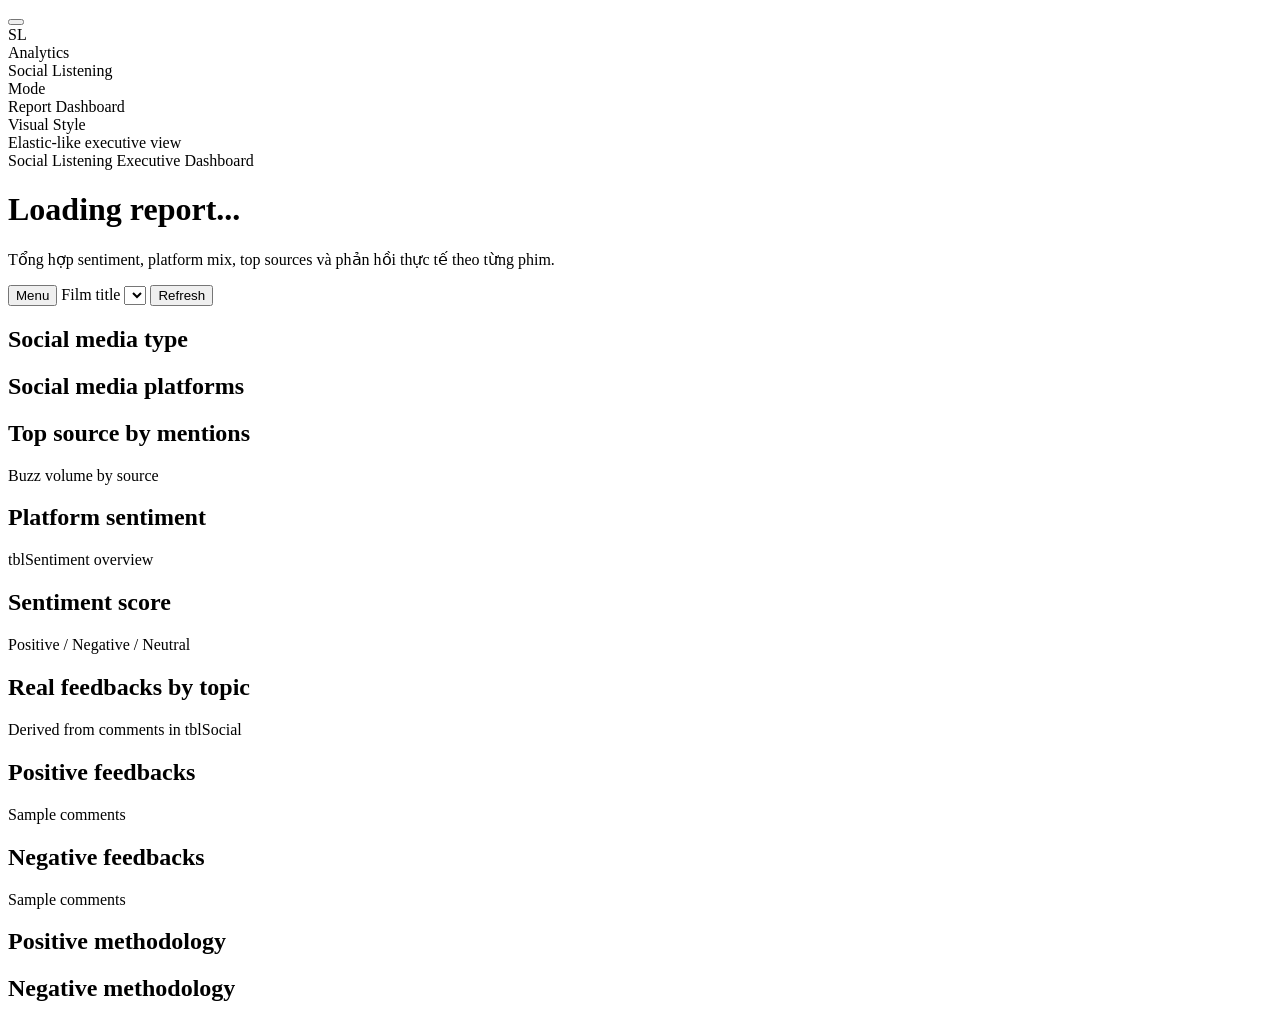
==== src/social_listening/dashboard/static/index.html @ 05f2c7bf "Initial commit for social listening version 2.0" ====
<!doctype html>
<html lang="vi">
  <head>
    <meta charset="utf-8">
    <meta name="viewport" content="width=device-width, initial-scale=1">
    <title>Social Listening Report</title>
    <link rel="stylesheet" href="/static/app.css">
  </head>
  <body>
    <div class="shell">
      <aside class="rail">
        <button type="button" class="rail-toggle" id="rail-toggle" aria-label="Toggle sidebar">
          <span></span>
          <span></span>
        </button>
        <div class="brand">
          <div class="brand-mark">SL</div>
          <div class="brand-copy">
            <div class="brand-kicker">Analytics</div>
            <div class="brand-title">Social Listening</div>
          </div>
        </div>
        <div class="rail-card">
          <div class="rail-label">Mode</div>
          <div class="rail-value">Report Dashboard</div>
        </div>
        <div class="rail-card">
          <div class="rail-label">Visual Style</div>
          <div class="rail-value">Elastic-like executive view</div>
        </div>
      </aside>

      <main class="content">
        <header class="topbar">
          <div>
            <div class="eyebrow">Social Listening Executive Dashboard</div>
            <h1 id="page-title">Loading report...</h1>
            <p class="subcopy">Tổng hợp sentiment, platform mix, top sources và phản hồi thực tế theo từng phim.</p>
            <div class="tag-row hero-tags" id="hero-tags"></div>
          </div>
          <form id="filter-form" class="filter-bar">
            <button type="button" class="mobile-rail-toggle" id="mobile-rail-toggle">Menu</button>
            <label class="filter-field">
              <span>Film title</span>
              <select id="film-title" name="film_title"></select>
            </label>
            <button type="submit" id="refresh-button">Refresh</button>
          </form>
        </header>

        <section class="metrics-grid" id="metrics-grid"></section>

        <section class="panel-grid panel-grid-top">
          <article class="panel">
            <div class="panel-header">
              <h2>Social media type</h2>
              <span id="media-total" class="panel-meta"></span>
            </div>
            <div id="media-type-card"></div>
          </article>

          <article class="panel">
            <div class="panel-header">
              <h2>Social media platforms</h2>
              <span id="platform-total" class="panel-meta"></span>
            </div>
            <div id="platform-share-card"></div>
          </article>

          <article class="panel">
            <div class="panel-header">
              <h2>Top source by mentions</h2>
              <span class="panel-meta">Buzz volume by source</span>
            </div>
            <div id="top-sources-card"></div>
          </article>
        </section>

        <section class="panel-grid panel-grid-middle">
          <article class="panel panel-table">
            <div class="panel-header">
              <h2>Platform sentiment</h2>
              <span class="panel-meta">tblSentiment overview</span>
            </div>
            <div id="platform-table"></div>
          </article>

          <article class="panel">
            <div class="panel-header">
              <h2>Sentiment score</h2>
              <span class="panel-meta">Positive / Negative / Neutral</span>
            </div>
            <div id="sentiment-card"></div>
          </article>
        </section>

        <section class="panel-grid panel-grid-bottom">
          <article class="panel panel-table">
            <div class="panel-header">
              <h2>Real feedbacks by topic</h2>
              <span class="panel-meta">Derived from comments in tblSocial</span>
            </div>
            <div id="topic-table"></div>
          </article>

          <article class="panel feedback-panel">
            <div class="panel-header">
              <h2>Positive feedbacks</h2>
              <span class="panel-meta">Sample comments</span>
            </div>
            <div id="positive-feedback"></div>
          </article>

          <article class="panel feedback-panel">
            <div class="panel-header">
              <h2>Negative feedbacks</h2>
              <span class="panel-meta">Sample comments</span>
            </div>
            <div id="negative-feedback"></div>
          </article>
        </section>

        <section class="panel-grid methodology-grid">
          <article class="panel">
            <div class="panel-header">
              <h2>Positive methodology</h2>
            </div>
            <div id="positive-rules"></div>
          </article>
          <article class="panel">
            <div class="panel-header">
              <h2>Negative methodology</h2>
            </div>
            <div id="negative-rules"></div>
          </article>
        </section>
      </main>
    </div>
    <script src="/static/app.js"></script>
  </body>
  </html>
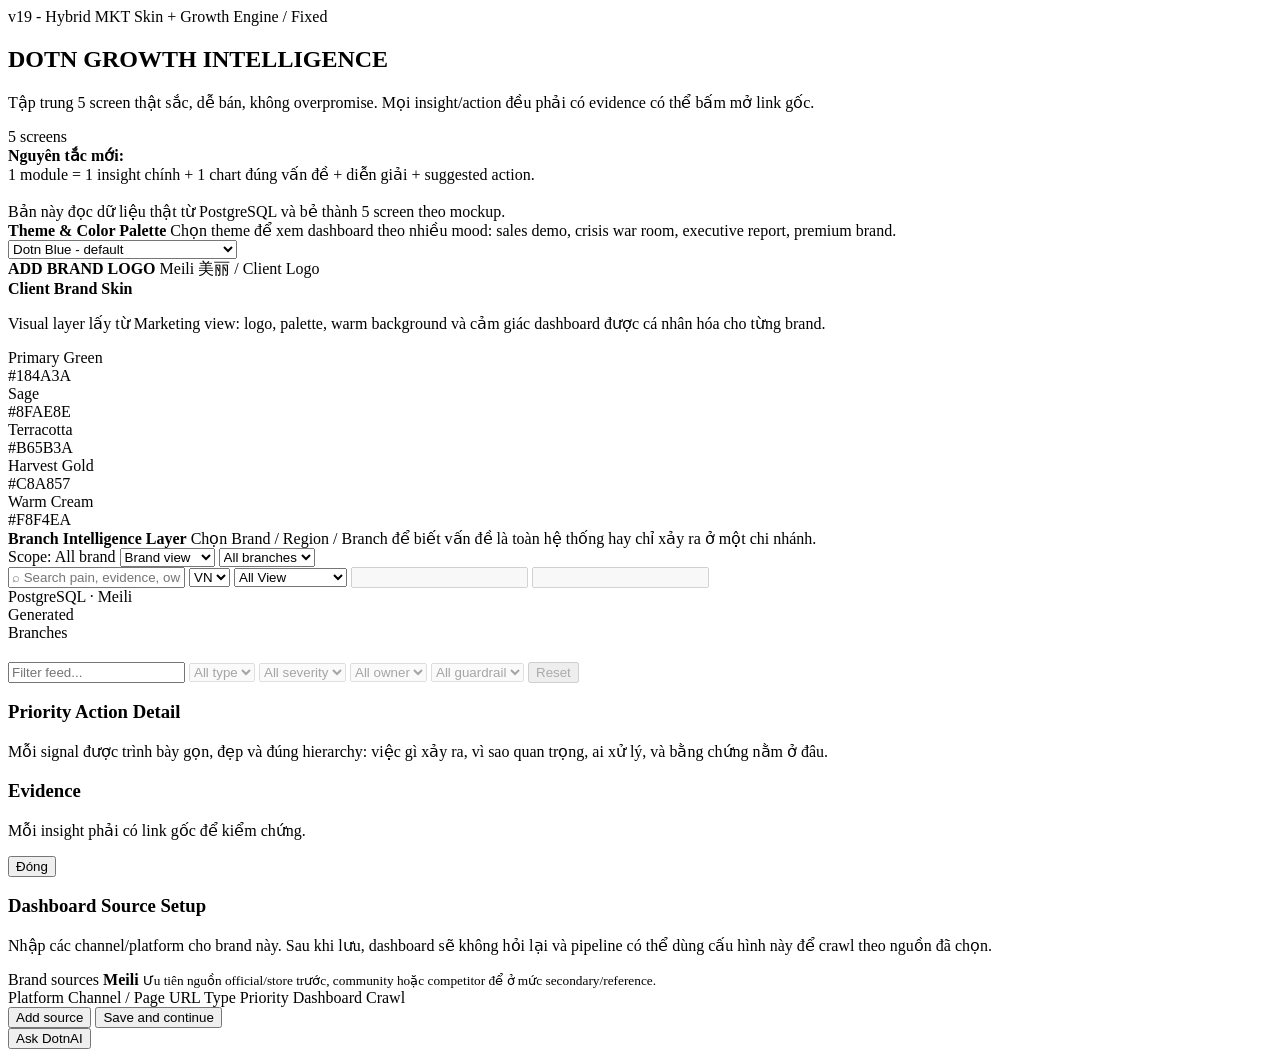
==== commit 6c5f6a57: "update code version 2" ====
--- a/src/social_listening/dashboard/static/index.html
+++ b/src/social_listening/dashboard/static/index.html
@@ -3,139 +3,185 @@
   <head>
     <meta charset="utf-8">
     <meta name="viewport" content="width=device-width, initial-scale=1">
-    <title>Social Listening Report</title>
-    <link rel="stylesheet" href="/static/app.css">
+    <title>Meili Growth Dashboard</title>
+    <link rel="stylesheet" href="/static/app.css?v=11">
   </head>
-  <body>
-    <div class="shell">
-      <aside class="rail">
-        <button type="button" class="rail-toggle" id="rail-toggle" aria-label="Toggle sidebar">
-          <span></span>
-          <span></span>
-        </button>
-        <div class="brand">
-          <div class="brand-mark">SL</div>
-          <div class="brand-copy">
-            <div class="brand-kicker">Analytics</div>
-            <div class="brand-title">Social Listening</div>
-          </div>
-        </div>
-        <div class="rail-card">
-          <div class="rail-label">Mode</div>
-          <div class="rail-value">Report Dashboard</div>
-        </div>
-        <div class="rail-card">
-          <div class="rail-label">Visual Style</div>
-          <div class="rail-value">Elastic-like executive view</div>
+  <body class="mkt-skin">
+    <div class="app">
+      <aside class="left">
+        <span class="badge">v19 - Hybrid MKT Skin + Growth Engine / Fixed</span>
+        <h1 id="brand-title">DOTN GROWTH INTELLIGENCE</h1>
+        <p id="brand-subtitle">Tập trung 5 screen thật sắc, dễ bán, không overpromise. Mọi insight/action đều phải có evidence có thể bấm mở link gốc.</p>
+        <div class="navTitle">5 screens</div>
+        <div id="nav"></div>
+        <div class="note">
+          <b id="note-title">Nguyên tắc mới:</b><br>
+          <span id="note-copy">
+          1 module = 1 insight chính + 1 chart đúng vấn đề + diễn giải + suggested action.<br><br>
+          Bản này đọc dữ liệu thật từ PostgreSQL và bẻ thành 5 screen theo mockup.
+          </span>
         </div>
       </aside>
 
-      <main class="content">
-        <header class="topbar">
-          <div>
-            <div class="eyebrow">Social Listening Executive Dashboard</div>
-            <h1 id="page-title">Loading report...</h1>
-            <p class="subcopy">Tổng hợp sentiment, platform mix, top sources và phản hồi thực tế theo từng phim.</p>
-            <div class="tag-row hero-tags" id="hero-tags"></div>
+      <main class="right">
+        <section class="themeBar">
+          <div class="themeInfo">
+            <b id="theme-title">Theme &amp; Color Palette</b>
+            <span id="theme-copy">Chọn theme để xem dashboard theo nhiều mood: sales demo, crisis war room, executive report, premium brand.</span>
           </div>
-          <form id="filter-form" class="filter-bar">
-            <button type="button" class="mobile-rail-toggle" id="mobile-rail-toggle">Menu</button>
-            <label class="filter-field">
-              <span>Film title</span>
-              <select id="film-title" name="film_title"></select>
-            </label>
-            <button type="submit" id="refresh-button">Refresh</button>
-          </form>
-        </header>
-
-        <section class="metrics-grid" id="metrics-grid"></section>
-
-        <section class="panel-grid panel-grid-top">
-          <article class="panel">
-            <div class="panel-header">
-              <h2>Social media type</h2>
-              <span id="media-total" class="panel-meta"></span>
+          <div class="themeControls">
+            <select id="themeSelect" class="themeSelect">
+              <option value="default">Dotn Blue - default</option>
+              <option value="executive-dark">Executive Dark - CEO/board report</option>
+              <option value="reputation-red">Reputation Red - crisis mode</option>
+              <option value="growth-green">Growth Green - opportunity mode</option>
+              <option value="premium-purple">Premium Purple - brand report</option>
+              <option value="minimal-gray">Minimal Gray - clean consulting</option>
+            </select>
+            <div class="paletteSwatches">
+              <span class="swatch navy"></span>
+              <span class="swatch blue"></span>
+              <span class="swatch sage"></span>
+              <span class="swatch gold"></span>
+              <span class="swatch red"></span>
+              <span class="swatch purple"></span>
             </div>
-            <div id="media-type-card"></div>
-          </article>
-
-          <article class="panel">
-            <div class="panel-header">
-              <h2>Social media platforms</h2>
-              <span id="platform-total" class="panel-meta"></span>
-            </div>
-            <div id="platform-share-card"></div>
-          </article>
-
-          <article class="panel">
-            <div class="panel-header">
-              <h2>Top source by mentions</h2>
-              <span class="panel-meta">Buzz volume by source</span>
-            </div>
-            <div id="top-sources-card"></div>
-          </article>
+          </div>
         </section>
 
-        <section class="panel-grid panel-grid-middle">
-          <article class="panel panel-table">
-            <div class="panel-header">
-              <h2>Platform sentiment</h2>
-              <span class="panel-meta">tblSentiment overview</span>
+        <section class="brandkitV19">
+          <div class="brandkitIntro">
+            <div class="brandLogoSlot">
+              <b id="brand-logo-title">ADD BRAND LOGO</b>
+              <span id="brand-logo-caption">Meili 美丽 / Client Logo</span>
             </div>
-            <div id="platform-table"></div>
-          </article>
-
-          <article class="panel">
-            <div class="panel-header">
-              <h2>Sentiment score</h2>
-              <span class="panel-meta">Positive / Negative / Neutral</span>
+            <div>
+              <b id="brand-skin-title">Client Brand Skin</b>
+              <p id="brand-skin-copy">Visual layer lấy từ Marketing view: logo, palette, warm background và cảm giác dashboard được cá nhân hóa cho từng brand.</p>
             </div>
-            <div id="sentiment-card"></div>
-          </article>
+          </div>
+          <div class="brandPaletteV19">
+            <div class="brandSwatch"><i class="swatchBlock primary"></i><span>Primary Green<br>#184A3A</span></div>
+            <div class="brandSwatch"><i class="swatchBlock sage"></i><span>Sage<br>#8FAE8E</span></div>
+            <div class="brandSwatch"><i class="swatchBlock terra"></i><span>Terracotta<br>#B65B3A</span></div>
+            <div class="brandSwatch"><i class="swatchBlock gold"></i><span>Harvest Gold<br>#C8A857</span></div>
+            <div class="brandSwatch"><i class="swatchBlock cream"></i><span>Warm Cream<br>#F8F4EA</span></div>
+          </div>
         </section>
 
-        <section class="panel-grid panel-grid-bottom">
-          <article class="panel panel-table">
-            <div class="panel-header">
-              <h2>Real feedbacks by topic</h2>
-              <span class="panel-meta">Derived from comments in tblSocial</span>
-            </div>
-            <div id="topic-table"></div>
-          </article>
-
-          <article class="panel feedback-panel">
-            <div class="panel-header">
-              <h2>Positive feedbacks</h2>
-              <span class="panel-meta">Sample comments</span>
-            </div>
-            <div id="positive-feedback"></div>
-          </article>
-
-          <article class="panel feedback-panel">
-            <div class="panel-header">
-              <h2>Negative feedbacks</h2>
-              <span class="panel-meta">Sample comments</span>
-            </div>
-            <div id="negative-feedback"></div>
-          </article>
+        <section class="branchScopeBar">
+          <div class="branchInfo">
+            <b id="branch-scope-title">Branch Intelligence Layer</b>
+            <span id="branch-scope-copy">Chọn Brand / Region / Branch để biết vấn đề là toàn hệ thống hay chỉ xảy ra ở một chi nhánh.</span>
+          </div>
+          <div class="branchControls">
+            <span class="branchBadge" id="branchContextBadge">Scope: All brand</span>
+            <select id="scopeSelect" class="controlSelect">
+              <option value="brand">Brand view</option>
+              <option value="region">Region view</option>
+              <option value="branch">Branch view</option>
+            </select>
+            <select id="branchSelect" class="controlSelect">
+              <option value="all">All branches</option>
+            </select>
+          </div>
         </section>
 
-        <section class="panel-grid methodology-grid">
-          <article class="panel">
-            <div class="panel-header">
-              <h2>Positive methodology</h2>
-            </div>
-            <div id="positive-rules"></div>
-          </article>
-          <article class="panel">
-            <div class="panel-header">
-              <h2>Negative methodology</h2>
-            </div>
-            <div id="negative-rules"></div>
-          </article>
+        <div class="top">
+          <input id="search" placeholder="⌕ Search pain, evidence, owner, CTA...">
+          <select id="languageSelect" class="controlSelect">
+            <option value="vi">VN</option>
+            <option value="en">EN</option>
+          </select>
+          <select id="viewSelect" class="controlSelect">
+            <option value="all">All View</option>
+            <option value="marketing">Marketing View</option>
+          </select>
+          <input id="fromDate" type="text" disabled>
+          <input id="toDate" type="text" disabled>
+          <div class="account" id="account-pill">PostgreSQL · Meili</div>
+          <div class="account" id="generated-pill">Generated</div>
+          <div class="account" id="branch-pill">Branches</div>
+        </div>
+
+        <section class="header">
+          <h2 id="title"></h2>
+          <p id="subtitle"></p>
+          <div class="headline" id="headline"></div>
+        </section>
+
+        <div class="filters">
+          <input id="tableFilter" placeholder="Filter feed...">
+          <select id="filter-type" disabled><option>All type</option></select>
+          <select id="filter-severity" disabled><option>All severity</option></select>
+          <select id="filter-owner" disabled><option>All owner</option></select>
+          <select id="filter-guardrail" disabled><option>All guardrail</option></select>
+          <button id="reset-button" type="button" disabled>Reset</button>
+        </div>
+
+        <section class="quick" id="quick"></section>
+        <section class="moduleGrid" id="modules"></section>
+
+        <section class="feed">
+          <div class="feedHead">
+            <h3 id="feed-title">Priority Action Detail</h3>
+            <p id="feed-copy">Mỗi signal được trình bày gọn, đẹp và đúng hierarchy: việc gì xảy ra, vì sao quan trọng, ai xử lý, và bằng chứng nằm ở đâu.</p>
+          </div>
+          <div id="feedTable"></div>
         </section>
       </main>
     </div>
-    <script src="/static/app.js"></script>
+
+    <div id="evidenceOverlay" class="evidenceOverlay hidden">
+      <div class="evidenceBackdrop" data-close-evidence="1"></div>
+      <aside class="evidencePanel">
+        <div class="evidencePanelHead">
+          <div>
+            <h3 id="evidence-title">Evidence</h3>
+            <p id="evidence-subtitle">Mỗi insight phải có link gốc để kiểm chứng.</p>
+          </div>
+          <button id="evidence-close" class="evidenceClose" type="button">Đóng</button>
+        </div>
+        <div class="evidenceStats" id="evidence-stats"></div>
+        <div class="evidenceList" id="evidence-list"></div>
+        <div class="evidenceFoot" id="evidence-foot"></div>
+      </aside>
+    </div>
+    <div id="sourceConfigOverlay" class="sourceConfigOverlay hidden">
+      <div class="sourceConfigBackdrop"></div>
+      <section class="sourceConfigModal">
+        <div class="sourceConfigHead">
+          <div>
+            <h3 id="source-config-title">Dashboard Source Setup</h3>
+            <p id="source-config-copy">Nhập các channel/platform cho brand này. Sau khi lưu, dashboard sẽ không hỏi lại và pipeline có thể dùng cấu hình này để crawl theo nguồn đã chọn.</p>
+          </div>
+        </div>
+        <div class="sourceConfigSummary">
+          <span class="sourceHint">Brand sources</span>
+          <strong id="source-config-brand">Meili</strong>
+          <small>Ưu tiên nguồn official/store trước, community hoặc competitor để ở mức secondary/reference.</small>
+        </div>
+        <div class="sourceConfigTable">
+          <div class="sourceConfigTableHead">
+            <span>Platform</span>
+            <span>Channel / Page</span>
+            <span>URL</span>
+            <span>Type</span>
+            <span>Priority</span>
+            <span>Dashboard</span>
+            <span>Crawl</span>
+            <span></span>
+          </div>
+          <div id="sourceConfigRows" class="sourceConfigRows"></div>
+        </div>
+        <div class="sourceConfigActions">
+          <button id="addSourceRow" class="secondaryBtn" type="button">Add source</button>
+          <button id="saveSourceConfig" class="primaryBtn" type="button">Save and continue</button>
+        </div>
+        <div id="sourceConfigError" class="sourceConfigError hidden"></div>
+      </section>
+    </div>
+    <button id="aiFab" class="aiFab" type="button">Ask DotnAI</button>
+    <script src="/static/app.js?v=11"></script>
   </body>
-  </html>
+</html>
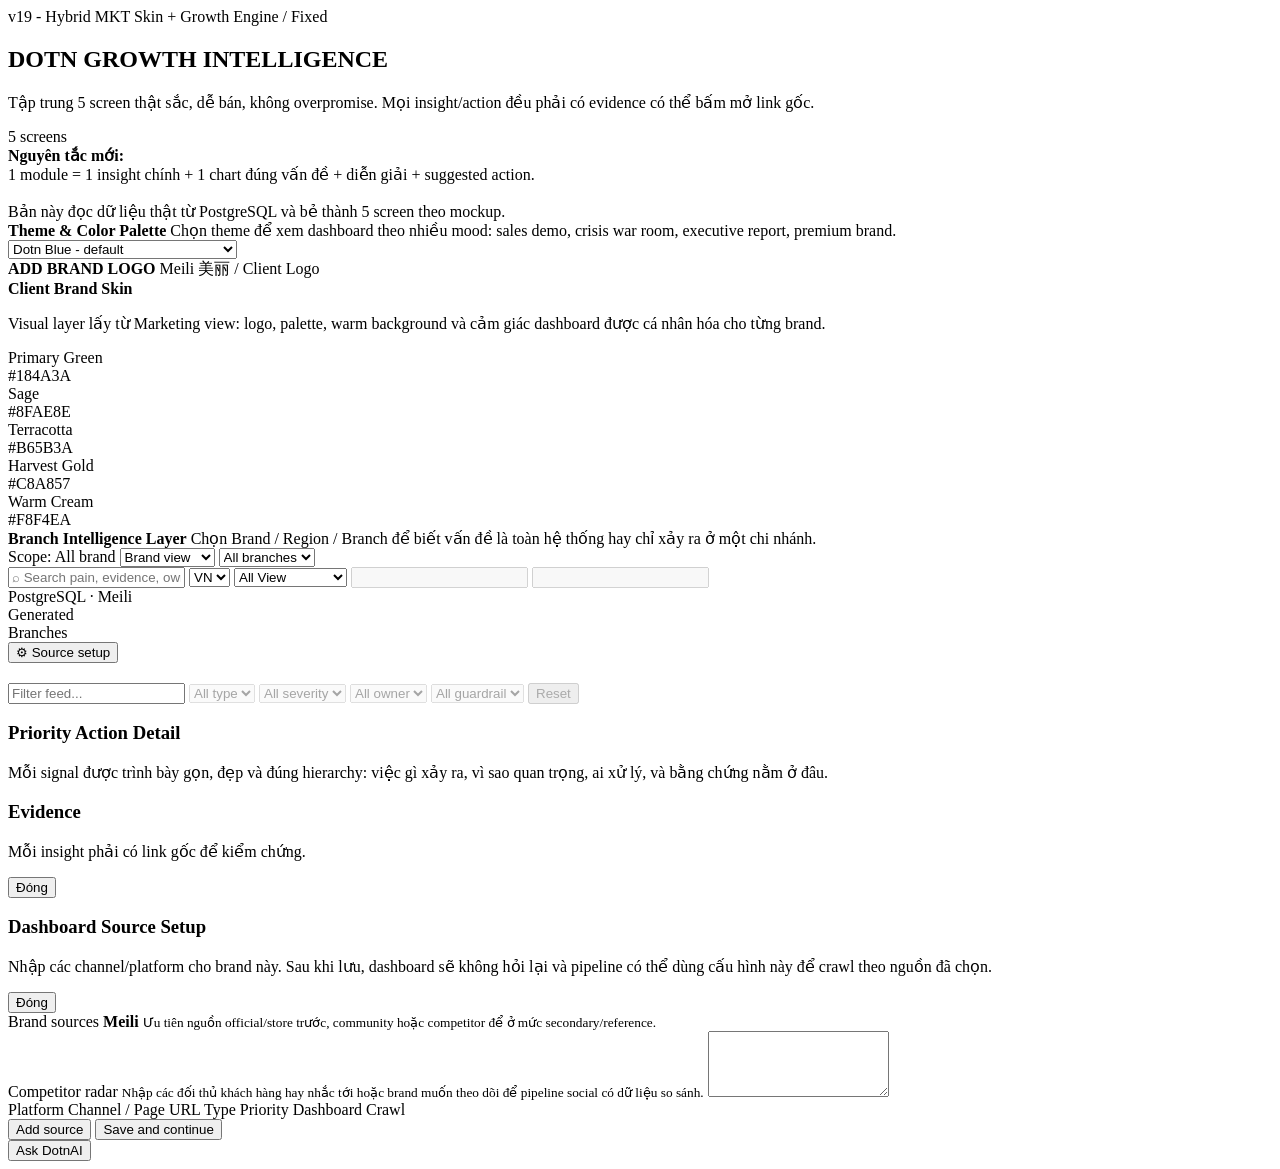
==== commit 467fdb7f: "export db" ====
--- a/src/social_listening/dashboard/static/index.html
+++ b/src/social_listening/dashboard/static/index.html
@@ -1,24 +1,29 @@
 <!doctype html>
 <html lang="vi">
   <head>
-    <meta charset="utf-8">
-    <meta name="viewport" content="width=device-width, initial-scale=1">
+    <meta charset="utf-8" />
+    <meta name="viewport" content="width=device-width, initial-scale=1" />
     <title>Meili Growth Dashboard</title>
-    <link rel="stylesheet" href="/static/app.css?v=11">
+    <link rel="stylesheet" href="/static/app.css?v=11" />
   </head>
   <body class="mkt-skin">
     <div class="app">
       <aside class="left">
         <span class="badge">v19 - Hybrid MKT Skin + Growth Engine / Fixed</span>
         <h1 id="brand-title">DOTN GROWTH INTELLIGENCE</h1>
-        <p id="brand-subtitle">Tập trung 5 screen thật sắc, dễ bán, không overpromise. Mọi insight/action đều phải có evidence có thể bấm mở link gốc.</p>
+        <p id="brand-subtitle">
+          Tập trung 5 screen thật sắc, dễ bán, không overpromise. Mọi
+          insight/action đều phải có evidence có thể bấm mở link gốc.
+        </p>
         <div class="navTitle">5 screens</div>
         <div id="nav"></div>
         <div class="note">
-          <b id="note-title">Nguyên tắc mới:</b><br>
+          <b id="note-title">Nguyên tắc mới:</b><br />
           <span id="note-copy">
-          1 module = 1 insight chính + 1 chart đúng vấn đề + diễn giải + suggested action.<br><br>
-          Bản này đọc dữ liệu thật từ PostgreSQL và bẻ thành 5 screen theo mockup.
+            1 module = 1 insight chính + 1 chart đúng vấn đề + diễn giải +
+            suggested action.<br /><br />
+            Bản này đọc dữ liệu thật từ PostgreSQL và bẻ thành 5 screen theo
+            mockup.
           </span>
         </div>
       </aside>
@@ -27,16 +32,29 @@
         <section class="themeBar">
           <div class="themeInfo">
             <b id="theme-title">Theme &amp; Color Palette</b>
-            <span id="theme-copy">Chọn theme để xem dashboard theo nhiều mood: sales demo, crisis war room, executive report, premium brand.</span>
+            <span id="theme-copy"
+              >Chọn theme để xem dashboard theo nhiều mood: sales demo, crisis
+              war room, executive report, premium brand.</span
+            >
           </div>
           <div class="themeControls">
             <select id="themeSelect" class="themeSelect">
               <option value="default">Dotn Blue - default</option>
-              <option value="executive-dark">Executive Dark - CEO/board report</option>
-              <option value="reputation-red">Reputation Red - crisis mode</option>
-              <option value="growth-green">Growth Green - opportunity mode</option>
-              <option value="premium-purple">Premium Purple - brand report</option>
-              <option value="minimal-gray">Minimal Gray - clean consulting</option>
+              <option value="executive-dark">
+                Executive Dark - CEO/board report
+              </option>
+              <option value="reputation-red">
+                Reputation Red - crisis mode
+              </option>
+              <option value="growth-green">
+                Growth Green - opportunity mode
+              </option>
+              <option value="premium-purple">
+                Premium Purple - brand report
+              </option>
+              <option value="minimal-gray">
+                Minimal Gray - clean consulting
+              </option>
             </select>
             <div class="paletteSwatches">
               <span class="swatch navy"></span>
@@ -57,25 +75,48 @@
             </div>
             <div>
               <b id="brand-skin-title">Client Brand Skin</b>
-              <p id="brand-skin-copy">Visual layer lấy từ Marketing view: logo, palette, warm background và cảm giác dashboard được cá nhân hóa cho từng brand.</p>
+              <p id="brand-skin-copy">
+                Visual layer lấy từ Marketing view: logo, palette, warm
+                background và cảm giác dashboard được cá nhân hóa cho từng
+                brand.
+              </p>
             </div>
           </div>
           <div class="brandPaletteV19">
-            <div class="brandSwatch"><i class="swatchBlock primary"></i><span>Primary Green<br>#184A3A</span></div>
-            <div class="brandSwatch"><i class="swatchBlock sage"></i><span>Sage<br>#8FAE8E</span></div>
-            <div class="brandSwatch"><i class="swatchBlock terra"></i><span>Terracotta<br>#B65B3A</span></div>
-            <div class="brandSwatch"><i class="swatchBlock gold"></i><span>Harvest Gold<br>#C8A857</span></div>
-            <div class="brandSwatch"><i class="swatchBlock cream"></i><span>Warm Cream<br>#F8F4EA</span></div>
+            <div class="brandSwatch">
+              <i class="swatchBlock primary"></i
+              ><span>Primary Green<br />#184A3A</span>
+            </div>
+            <div class="brandSwatch">
+              <i class="swatchBlock sage"></i><span>Sage<br />#8FAE8E</span>
+            </div>
+            <div class="brandSwatch">
+              <i class="swatchBlock terra"></i
+              ><span>Terracotta<br />#B65B3A</span>
+            </div>
+            <div class="brandSwatch">
+              <i class="swatchBlock gold"></i
+              ><span>Harvest Gold<br />#C8A857</span>
+            </div>
+            <div class="brandSwatch">
+              <i class="swatchBlock cream"></i
+              ><span>Warm Cream<br />#F8F4EA</span>
+            </div>
           </div>
         </section>
 
         <section class="branchScopeBar">
           <div class="branchInfo">
             <b id="branch-scope-title">Branch Intelligence Layer</b>
-            <span id="branch-scope-copy">Chọn Brand / Region / Branch để biết vấn đề là toàn hệ thống hay chỉ xảy ra ở một chi nhánh.</span>
+            <span id="branch-scope-copy"
+              >Chọn Brand / Region / Branch để biết vấn đề là toàn hệ thống hay
+              chỉ xảy ra ở một chi nhánh.</span
+            >
           </div>
           <div class="branchControls">
-            <span class="branchBadge" id="branchContextBadge">Scope: All brand</span>
+            <span class="branchBadge" id="branchContextBadge"
+              >Scope: All brand</span
+            >
             <select id="scopeSelect" class="controlSelect">
               <option value="brand">Brand view</option>
               <option value="region">Region view</option>
@@ -88,7 +129,10 @@
         </section>
 
         <div class="top">
-          <input id="search" placeholder="⌕ Search pain, evidence, owner, CTA...">
+          <input
+            id="search"
+            placeholder="⌕ Search pain, evidence, owner, CTA..."
+          />
           <select id="languageSelect" class="controlSelect">
             <option value="vi">VN</option>
             <option value="en">EN</option>
@@ -97,11 +141,20 @@
             <option value="all">All View</option>
             <option value="marketing">Marketing View</option>
           </select>
-          <input id="fromDate" type="text" disabled>
-          <input id="toDate" type="text" disabled>
+          <input id="fromDate" type="text" disabled />
+          <input id="toDate" type="text" disabled />
           <div class="account" id="account-pill">PostgreSQL · Meili</div>
           <div class="account" id="generated-pill">Generated</div>
           <div class="account" id="branch-pill">Branches</div>
+          <button
+            id="sourceSettingsButton"
+            class="settingsBtn"
+            type="button"
+            aria-label="Open source setup"
+          >
+            <span class="settingsBtnIcon" aria-hidden="true">⚙</span>
+            <span id="source-settings-label">Source setup</span>
+          </button>
         </div>
 
         <section class="header">
@@ -111,11 +164,19 @@
         </section>
 
         <div class="filters">
-          <input id="tableFilter" placeholder="Filter feed...">
-          <select id="filter-type" disabled><option>All type</option></select>
-          <select id="filter-severity" disabled><option>All severity</option></select>
-          <select id="filter-owner" disabled><option>All owner</option></select>
-          <select id="filter-guardrail" disabled><option>All guardrail</option></select>
+          <input id="tableFilter" placeholder="Filter feed..." />
+          <select id="filter-type" disabled>
+            <option>All type</option>
+          </select>
+          <select id="filter-severity" disabled>
+            <option>All severity</option>
+          </select>
+          <select id="filter-owner" disabled>
+            <option>All owner</option>
+          </select>
+          <select id="filter-guardrail" disabled>
+            <option>All guardrail</option>
+          </select>
           <button id="reset-button" type="button" disabled>Reset</button>
         </div>
 
@@ -125,7 +186,10 @@
         <section class="feed">
           <div class="feedHead">
             <h3 id="feed-title">Priority Action Detail</h3>
-            <p id="feed-copy">Mỗi signal được trình bày gọn, đẹp và đúng hierarchy: việc gì xảy ra, vì sao quan trọng, ai xử lý, và bằng chứng nằm ở đâu.</p>
+            <p id="feed-copy">
+              Mỗi signal được trình bày gọn, đẹp và đúng hierarchy: việc gì xảy
+              ra, vì sao quan trọng, ai xử lý, và bằng chứng nằm ở đâu.
+            </p>
           </div>
           <div id="feedTable"></div>
         </section>
@@ -138,9 +202,13 @@
         <div class="evidencePanelHead">
           <div>
             <h3 id="evidence-title">Evidence</h3>
-            <p id="evidence-subtitle">Mỗi insight phải có link gốc để kiểm chứng.</p>
-          </div>
-          <button id="evidence-close" class="evidenceClose" type="button">Đóng</button>
+            <p id="evidence-subtitle">
+              Mỗi insight phải có link gốc để kiểm chứng.
+            </p>
+          </div>
+          <button id="evidence-close" class="evidenceClose" type="button">
+            Đóng
+          </button>
         </div>
         <div class="evidenceStats" id="evidence-stats"></div>
         <div class="evidenceList" id="evidence-list"></div>
@@ -153,13 +221,43 @@
         <div class="sourceConfigHead">
           <div>
             <h3 id="source-config-title">Dashboard Source Setup</h3>
-            <p id="source-config-copy">Nhập các channel/platform cho brand này. Sau khi lưu, dashboard sẽ không hỏi lại và pipeline có thể dùng cấu hình này để crawl theo nguồn đã chọn.</p>
-          </div>
+            <p id="source-config-copy">
+              Nhập các channel/platform cho brand này. Sau khi lưu, dashboard sẽ
+              không hỏi lại và pipeline có thể dùng cấu hình này để crawl theo
+              nguồn đã chọn.
+            </p>
+          </div>
+          <button
+            id="sourceConfigClose"
+            class="sourceConfigClose"
+            type="button"
+            aria-label="Close source setup"
+          >
+            Đóng
+          </button>
         </div>
         <div class="sourceConfigSummary">
           <span class="sourceHint">Brand sources</span>
           <strong id="source-config-brand">Meili</strong>
-          <small>Ưu tiên nguồn official/store trước, community hoặc competitor để ở mức secondary/reference.</small>
+          <small
+            >Ưu tiên nguồn official/store trước, community hoặc competitor để ở
+            mức secondary/reference.</small
+          >
+        </div>
+        <div class="sourceConfigRadar">
+          <label class="sourceConfigField" for="competitorRadarInput">
+            <span>Competitor radar</span>
+            <small
+              >Nhập các đối thủ khách hàng hay nhắc tới hoặc brand muốn theo dõi
+              để pipeline social có dữ liệu so sánh.</small
+            >
+          </label>
+          <textarea
+            id="competitorRadarInput"
+            class="sourceConfigTextarea"
+            rows="4"
+            placeholder=""
+          ></textarea>
         </div>
         <div class="sourceConfigTable">
           <div class="sourceConfigTableHead">
@@ -175,8 +273,12 @@
           <div id="sourceConfigRows" class="sourceConfigRows"></div>
         </div>
         <div class="sourceConfigActions">
-          <button id="addSourceRow" class="secondaryBtn" type="button">Add source</button>
-          <button id="saveSourceConfig" class="primaryBtn" type="button">Save and continue</button>
+          <button id="addSourceRow" class="secondaryBtn" type="button">
+            Add source
+          </button>
+          <button id="saveSourceConfig" class="primaryBtn" type="button">
+            Save and continue
+          </button>
         </div>
         <div id="sourceConfigError" class="sourceConfigError hidden"></div>
       </section>
